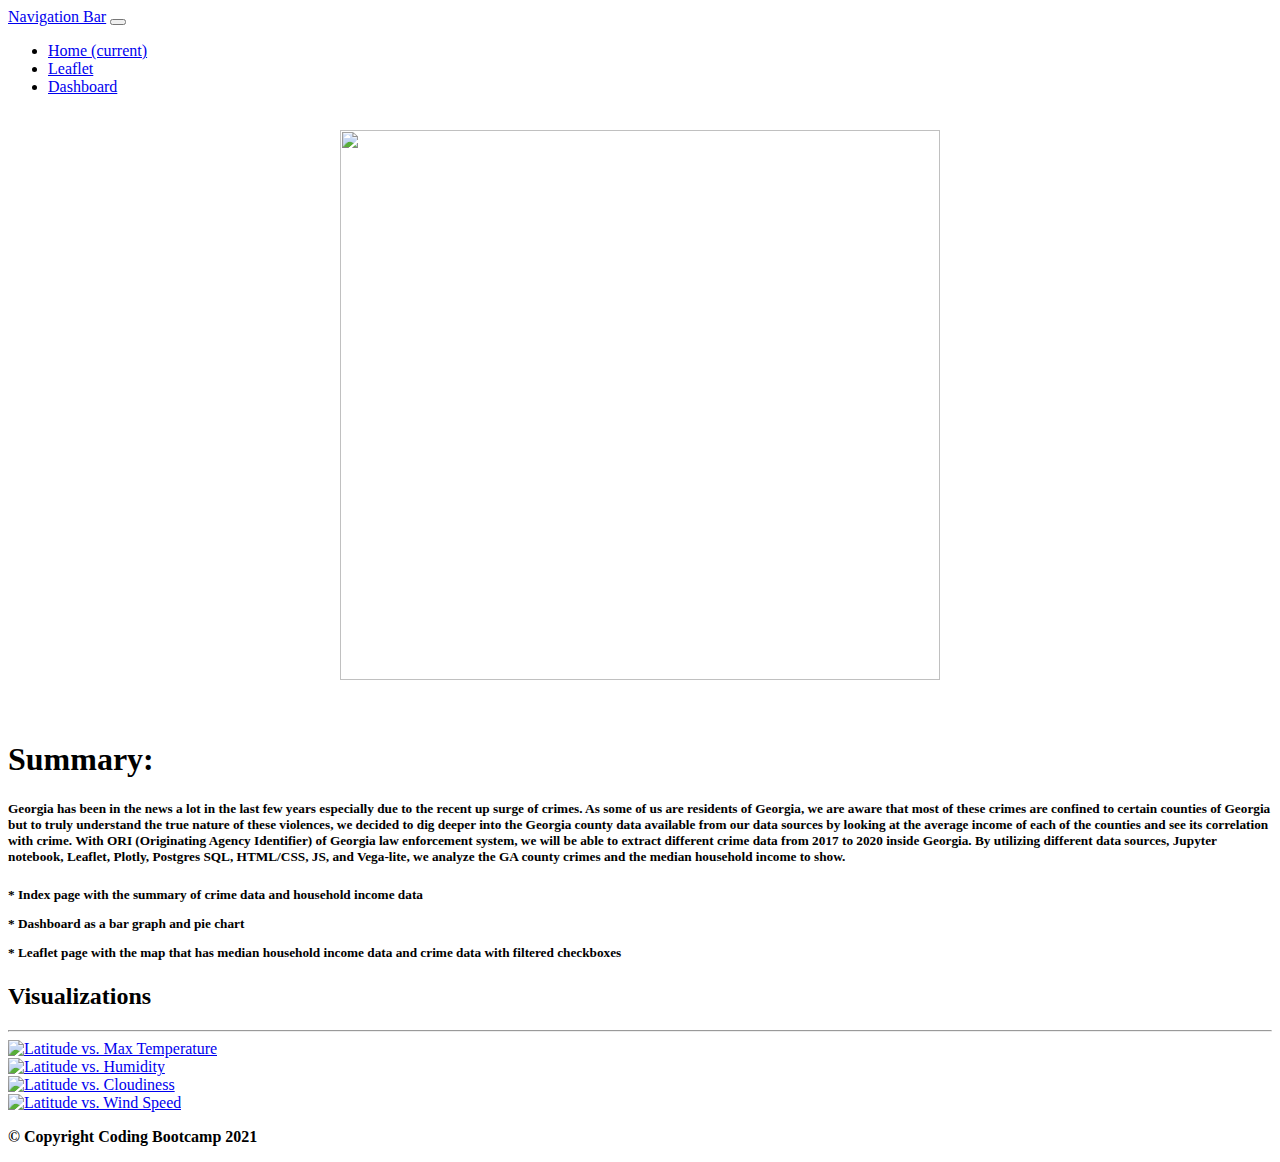
==== html/index.html @ 71d7d876 "html update" ====
<!DOCTYPE html>
<html lang="en-us">
  <head>

    <meta charset="UTF-8">
    <meta name="viewport" content="width=device-width, initial-scale=1.0">
    <meta http-equiv="X-UA-Compatible" content="ie=edge">

    <title>Bootstrap Visualization Dashboard</title>

    <!-- Boostrap Stylesheet -->
    <link rel="stylesheet" href="bootstrap.min.css" media="screen">

    <!-- Our own CSS stylesheet -->
    <link rel="stylesheet" href="bootstrap.css" media="screen">

  </head>

  <body>
    <!-- Start of navbar -->
    <nav class="navbar navbar-expand-lg navbar-dark bg-primary">
      <div class="container-fluid">
        <a class="navbar-brand" href="#">Navigation Bar</a>
        <button class="navbar-toggler" type="button" data-bs-toggle="collapse" data-bs-target="#navbarColor01" aria-controls="navbarColor01" aria-expanded="false" aria-label="Toggle navigation">
          <span class="navbar-toggler-icon"></span>
        </button>
        <div class="collapse navbar-collapse" id="navbarColor01">
          <ul class="navbar-nav me-auto">
            <li class="nav-item">
              <a class="nav-link active" href="index.html">Home
                <span class="visually-hidden">(current)</span>
              </a>
            </li>
            <li class="nav-item">
              <a class="nav-link" href="leaflet.html">Leaflet</a>
            </li>
            <li class="nav-item">
              <a class="nav-link" href="graph.html">Dashboard</a>
            </li>
          </ul>
        </div>
      </div>
    </nav>
    <!-- End of navbar -->

    <!-- Start of container -->
    <div style="text-align: center;">
    <br>
        <img src="GA_county_map.png" width="600" height= "550" alt="" class ="centerImage">
    </br>
    </div>
    <!-- below is left side -->
    <div class="container">
      <br>
      <section class="row">
        <!-- left side -->
        <div class="col-md-8 divbdy">
          <article class="description-content">
          <br>
          <h1 class="description-header">Summary: </h1>
          <h5>
            Georgia has been in the news a lot in the last few years especially due to the recent up surge of crimes. 
            As some of us are residents of Georgia, we are aware that most of these crimes are confined to certain 
            counties of Georgia but to truly understand the true nature of these violences, 
            we decided to dig deeper into the Georgia county data available from our data sources 
            by looking at the average income of each of the counties and see its correlation with crime.
            With ORI (Originating Agency Identifier) of Georgia law enforcement system, 
            we will be able to extract different crime data from 2017 to 2020 inside Georgia. 
            By utilizing different data sources, Jupyter notebook, Leaflet, Plotly, Postgres SQL, 
            HTML/CSS, JS, and Vega-lite, we analyze the GA county crimes and the median household 
            income to show.
          </h5>
          <h5>
            <p class="text-info">* Index page with the summary of crime data and household income data</p>
            <p class="text-info">* Dashboard as a bar graph and pie chart</p>
            <p class="text-info">* Leaflet page with the map that has median household income data and crime data with filtered checkboxes</p>
          </h5>
        </article>
        </div>

    <!-- On the right side, will stay the same except below -->
    <div class="col-md-4">
      <section id="imageNav-area">
        <h2 class="imageNav-header">Visualizations</h2>
          <hr>
          <div class="row">
              <div class="col-3 col-md-6">
                <a href="temp.html"><img src="assets/Images/Latitude_Temp.png" alt="Latitude vs. Max Temperature" class="imageNav-photo"></a>
              </div>
             
              <div class="col-3 col-md-6">
                <a href="humidity.html"><img src="assets/Images/Latitude_Humidity.png" alt="Latitude vs. Humidity" class="imageNav-photo"></a>
              </div>
          
              <div class="col-3 col-md-6">
                <a href="cloudiness.html"><img src="assets/Images/Latitude_Cloudiness.png" alt="Latitude vs. Cloudiness" class="imageNav-photo"></a>
              </div>
              
              <div class="col-3 col-md-6">
                <a href="wind.html"><img src="assets/Images/Latitude_Windspeed.png" alt="Latitude vs. Wind Speed" class="imageNav-photo"></a>
              </div>
          </div>
      </div>
  </div>            
</div>    

</section>
    <!-- End of container -->

    <!-- Start of footer -->
    <footer class="footer navbar-fixed-bottom">
      <div class="two-toned-footer-color"></div>
      <p class="text-muted text-muted-footer text-center">
        <b>&copy; Copyright Coding Bootcamp 2021</b>
      </p>
    </footer>
    <!-- End of footer -->

    <!-- jQuery CDN -->
    <script type="text/javascript" src="https://code.jquery.com/jquery-2.1.4.min.js"></script>

    <!-- Bootstrap CDN -->
    <script src="https://maxcdn.bootstrapcdn.com/bootstrap/3.3.6/js/bootstrap.min.js"></script>
  </body>

</html>
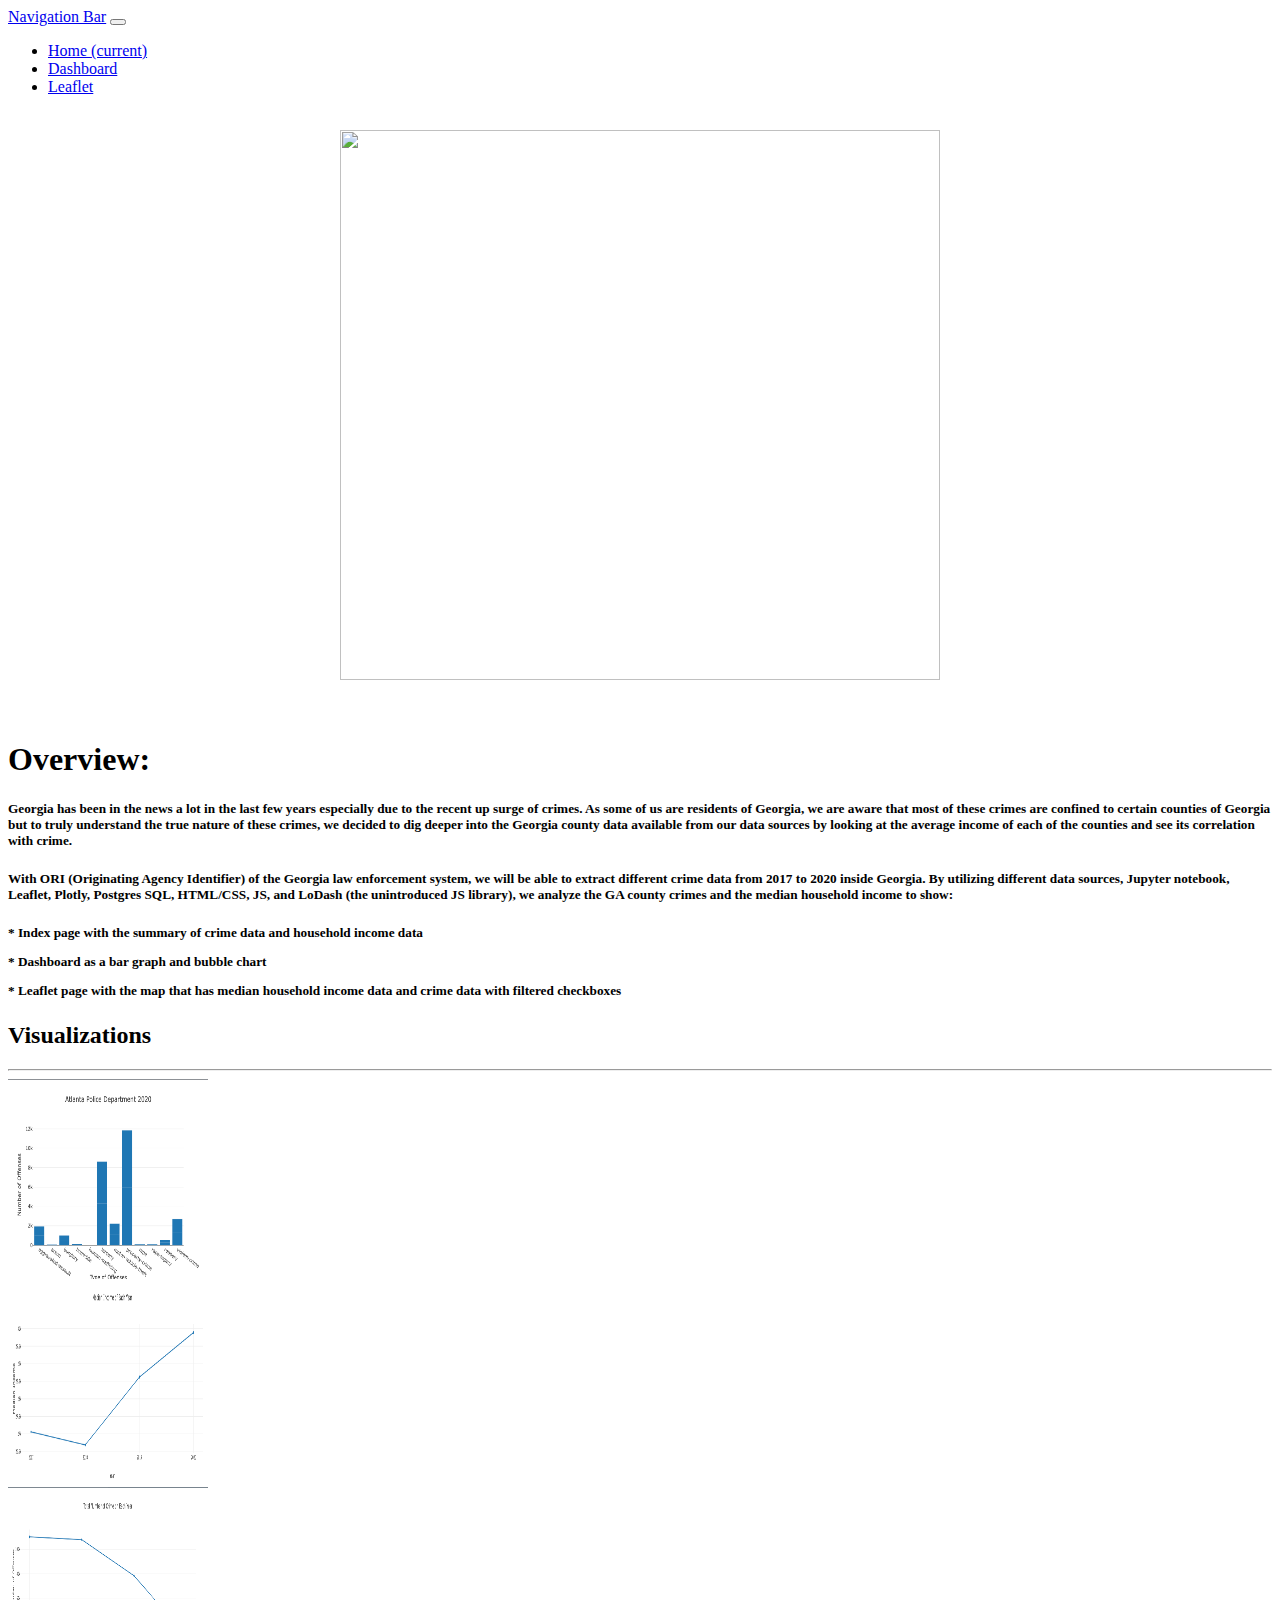
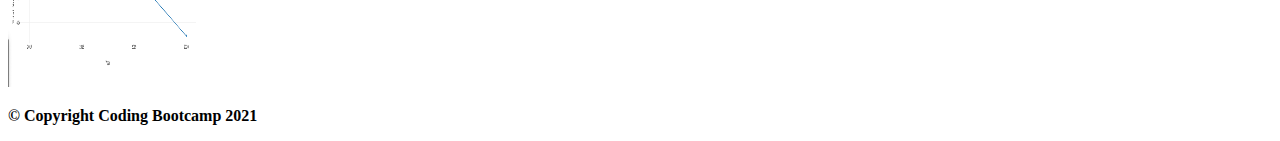
==== commit e960bd89: "html commit" ====
--- a/html/index.html
+++ b/html/index.html
@@ -30,12 +30,12 @@
               <a class="nav-link active" href="index.html">Home
                 <span class="visually-hidden">(current)</span>
               </a>
+            <li class="nav-item">
+              <a class="nav-link" href="graph.html">Dashboard</a>
             </li>
             <li class="nav-item">
-              <a class="nav-link" href="leaflet.html">Leaflet</a>
+              <a class="nav-link" href="map.html">Leaflet</a>
             </li>
-            <li class="nav-item">
-              <a class="nav-link" href="graph.html">Dashboard</a>
             </li>
           </ul>
         </div>
@@ -57,22 +57,24 @@
         <div class="col-md-8 divbdy">
           <article class="description-content">
           <br>
-          <h1 class="description-header">Summary: </h1>
+          <h1 class="description-header">Overview: </h1>
           <h5>
             Georgia has been in the news a lot in the last few years especially due to the recent up surge of crimes. 
-            As some of us are residents of Georgia, we are aware that most of these crimes are confined to certain 
-            counties of Georgia but to truly understand the true nature of these violences, 
-            we decided to dig deeper into the Georgia county data available from our data sources 
-            by looking at the average income of each of the counties and see its correlation with crime.
-            With ORI (Originating Agency Identifier) of Georgia law enforcement system, 
-            we will be able to extract different crime data from 2017 to 2020 inside Georgia. 
-            By utilizing different data sources, Jupyter notebook, Leaflet, Plotly, Postgres SQL, 
-            HTML/CSS, JS, and Vega-lite, we analyze the GA county crimes and the median household 
-            income to show.
+            As some of us are residents of Georgia, we are aware that most of these crimes are confined to certain counties 
+            of Georgia but to truly understand the true nature of these crimes, we decided to dig deeper into the 
+            Georgia county data available from our data sources by looking at the average income of each 
+            of the counties and see its correlation with crime.
+          </h5>
+          <h5>
+          With ORI (Originating Agency Identifier) of the Georgia law enforcement system, 
+          we will be able to extract different crime data from 2017 to 2020 inside Georgia. 
+          By utilizing different data sources, Jupyter notebook, Leaflet, Plotly, Postgres SQL, 
+          HTML/CSS, JS, and LoDash (the unintroduced JS library), we analyze the GA county crimes 
+          and the median household income to show:
           </h5>
           <h5>
             <p class="text-info">* Index page with the summary of crime data and household income data</p>
-            <p class="text-info">* Dashboard as a bar graph and pie chart</p>
+            <p class="text-info">* Dashboard as a bar graph and bubble chart</p>
             <p class="text-info">* Leaflet page with the map that has median household income data and crime data with filtered checkboxes</p>
           </h5>
         </article>
@@ -85,20 +87,17 @@
           <hr>
           <div class="row">
               <div class="col-3 col-md-6">
-                <a href="temp.html"><img src="assets/Images/Latitude_Temp.png" alt="Latitude vs. Max Temperature" class="imageNav-photo"></a>
+                <img src="Atlanta_Barchart_2020.png" alt="Total Crime per Category" width ="200" height="200">
               </div>
              
               <div class="col-3 col-md-6">
-                <a href="humidity.html"><img src="assets/Images/Latitude_Humidity.png" alt="Latitude vs. Humidity" class="imageNav-photo"></a>
+                <img src="Median_Income.png" alt="Median Income of Location" width ="200" height="200">
               </div>
           
               <div class="col-3 col-md-6">
-                <a href="cloudiness.html"><img src="assets/Images/Latitude_Cloudiness.png" alt="Latitude vs. Cloudiness" class="imageNav-photo"></a>
+                <img src="Total_Crime.png" alt="Total Crime each year" width ="200" height="200">
               </div>
-              
-              <div class="col-3 col-md-6">
-                <a href="wind.html"><img src="assets/Images/Latitude_Windspeed.png" alt="Latitude vs. Wind Speed" class="imageNav-photo"></a>
-              </div>
+
           </div>
       </div>
   </div>            
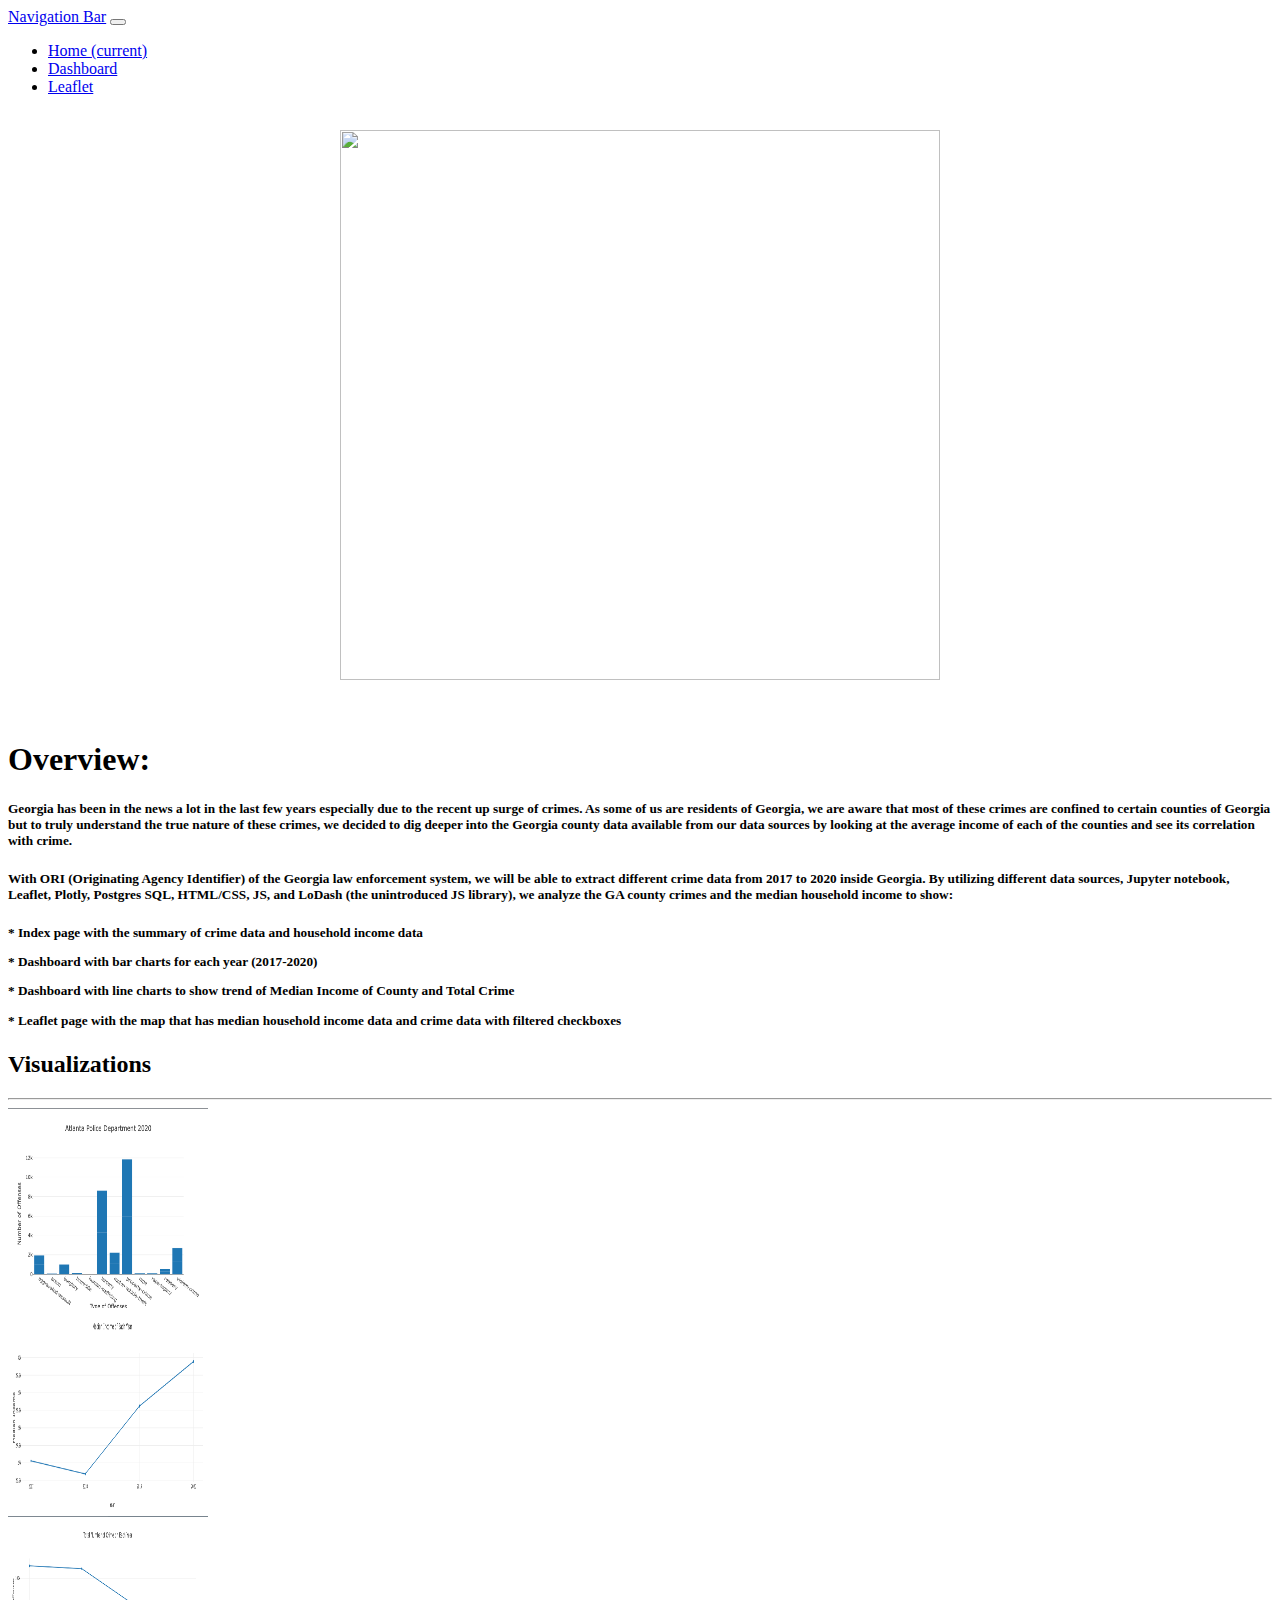
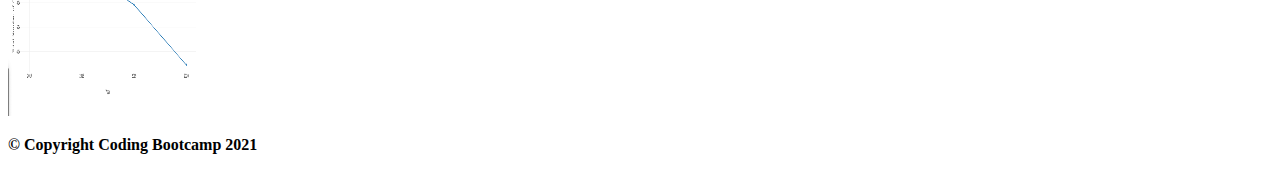
==== commit e72692d1: "html commit" ====
--- a/html/index.html
+++ b/html/index.html
@@ -60,21 +60,22 @@
           <h1 class="description-header">Overview: </h1>
           <h5>
             Georgia has been in the news a lot in the last few years especially due to the recent up surge of crimes. 
-            As some of us are residents of Georgia, we are aware that most of these crimes are confined to certain counties 
-            of Georgia but to truly understand the true nature of these crimes, we decided to dig deeper into the 
-            Georgia county data available from our data sources by looking at the average income of each 
-            of the counties and see its correlation with crime.
+            As some of us are residents of Georgia, we are aware that most of these crimes are confined to certain 
+            counties of Georgia but to truly understand the true nature of these crimes, we decided to dig deeper 
+            into the Georgia county data available from our data sources by looking at the average income of 
+            each of the counties and see its correlation with crime.
           </h5>
           <h5>
-          With ORI (Originating Agency Identifier) of the Georgia law enforcement system, 
-          we will be able to extract different crime data from 2017 to 2020 inside Georgia. 
-          By utilizing different data sources, Jupyter notebook, Leaflet, Plotly, Postgres SQL, 
-          HTML/CSS, JS, and LoDash (the unintroduced JS library), we analyze the GA county crimes 
-          and the median household income to show:
+            With ORI (Originating Agency Identifier) of the Georgia law enforcement system, 
+            we will be able to extract different crime data from 2017 to 2020 inside Georgia. 
+            By utilizing different data sources, Jupyter notebook, Leaflet, Plotly, Postgres SQL, 
+            HTML/CSS, JS, and LoDash (the unintroduced JS library), we analyze the GA county 
+            crimes and the median household income to show:
           </h5>
           <h5>
             <p class="text-info">* Index page with the summary of crime data and household income data</p>
-            <p class="text-info">* Dashboard as a bar graph and bubble chart</p>
+            <p class="text-info">* Dashboard with bar charts for each year (2017-2020)</p>
+            <p class="text-info">* Dashboard with line charts to show trend of Median Income of County and Total Crime</p>
             <p class="text-info">* Leaflet page with the map that has median household income data and crime data with filtered checkboxes</p>
           </h5>
         </article>
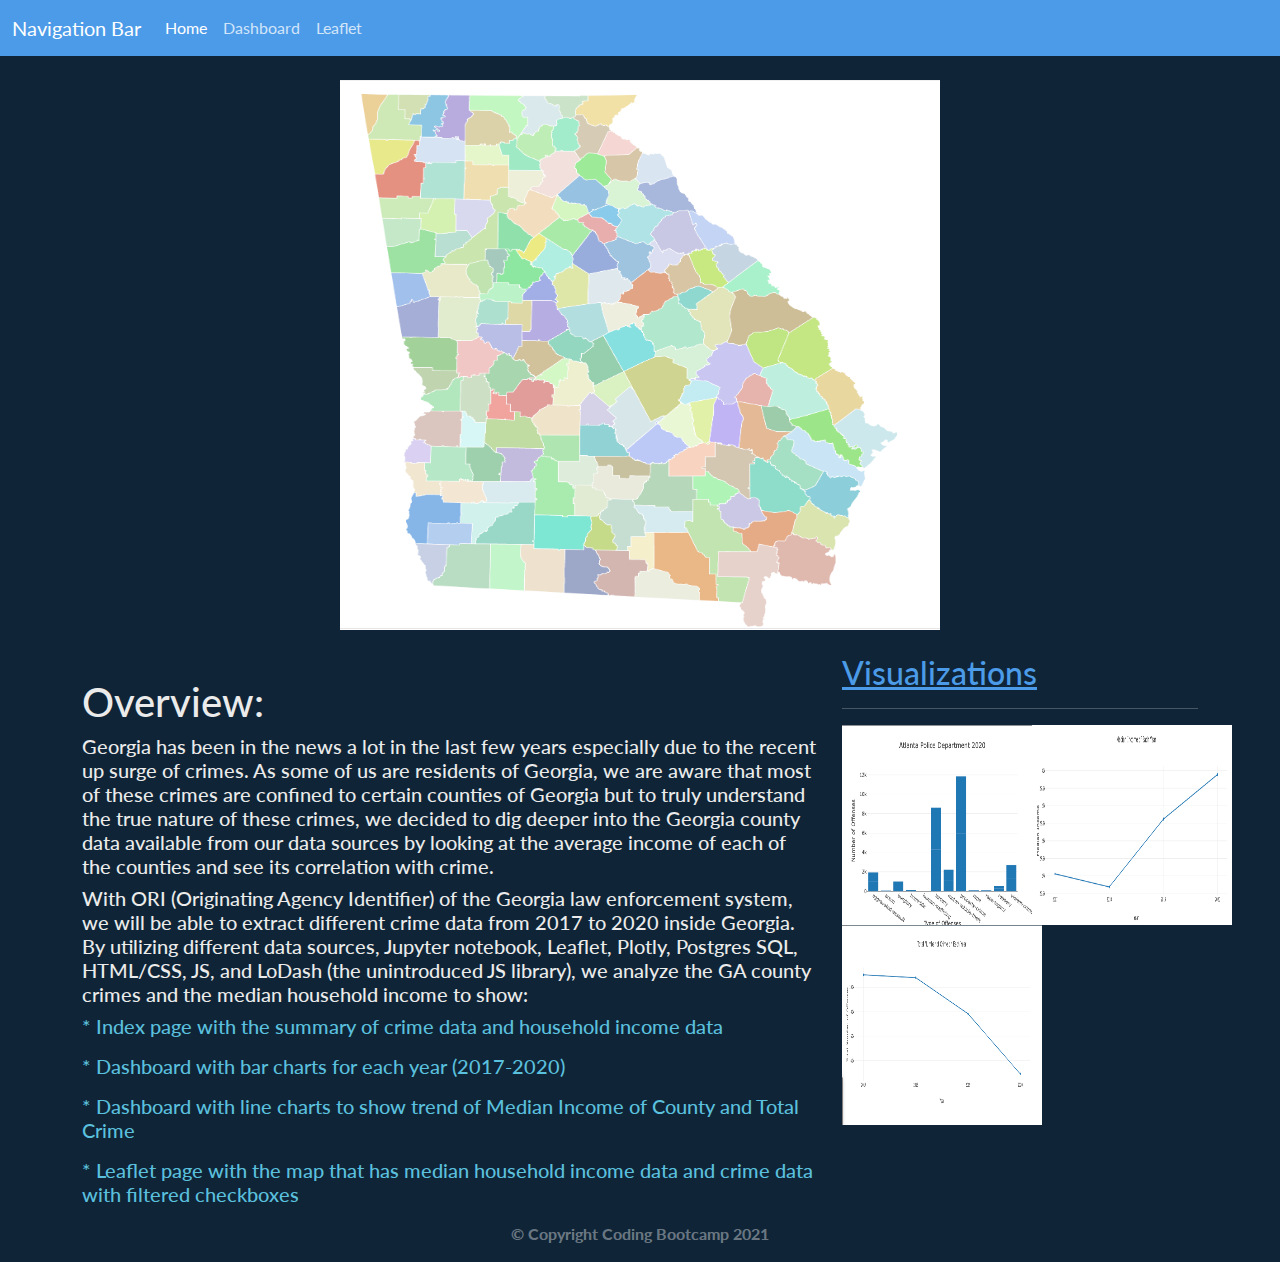
==== commit 4cfba2b9: "Merge branch 'main' of https://github.com/Project-3-Team-D/GA_County_Crimes" ====
--- a/html/index.html
+++ b/html/index.html
@@ -46,7 +46,7 @@
     <!-- Start of container -->
     <div style="text-align: center;">
     <br>
-        <img src="GA_county_map.png" width="600" height= "550" alt="" class ="centerImage">
+        <a href= "map.html"><img src="GA_county_map.png" width="600" height= "550" alt="" class ="centerImage"></a>
     </br>
     </div>
     <!-- below is left side -->
@@ -84,7 +84,7 @@
     <!-- On the right side, will stay the same except below -->
     <div class="col-md-4">
       <section id="imageNav-area">
-        <h2 class="imageNav-header">Visualizations</h2>
+        <a href='graph.html'><h2 class="imageNav-header">Visualizations</h2></a>
           <hr>
           <div class="row">
               <div class="col-3 col-md-6">
